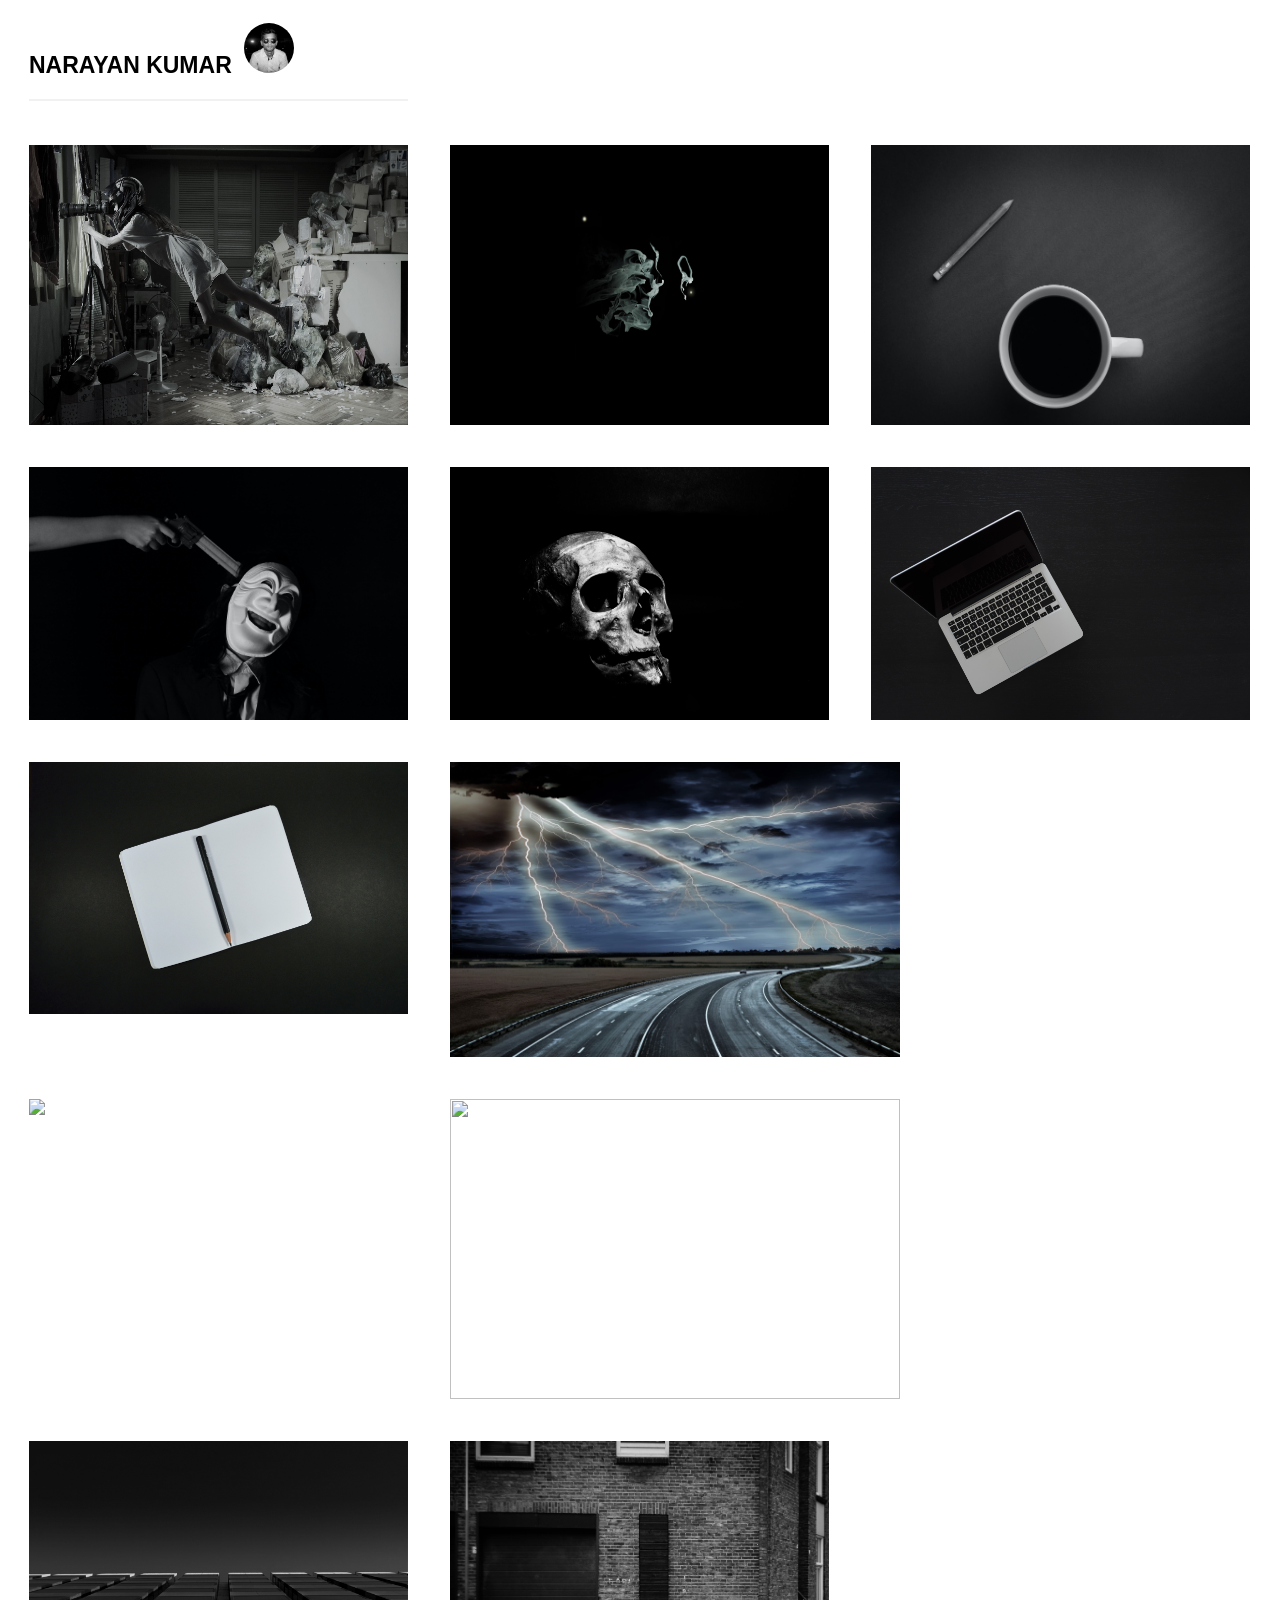
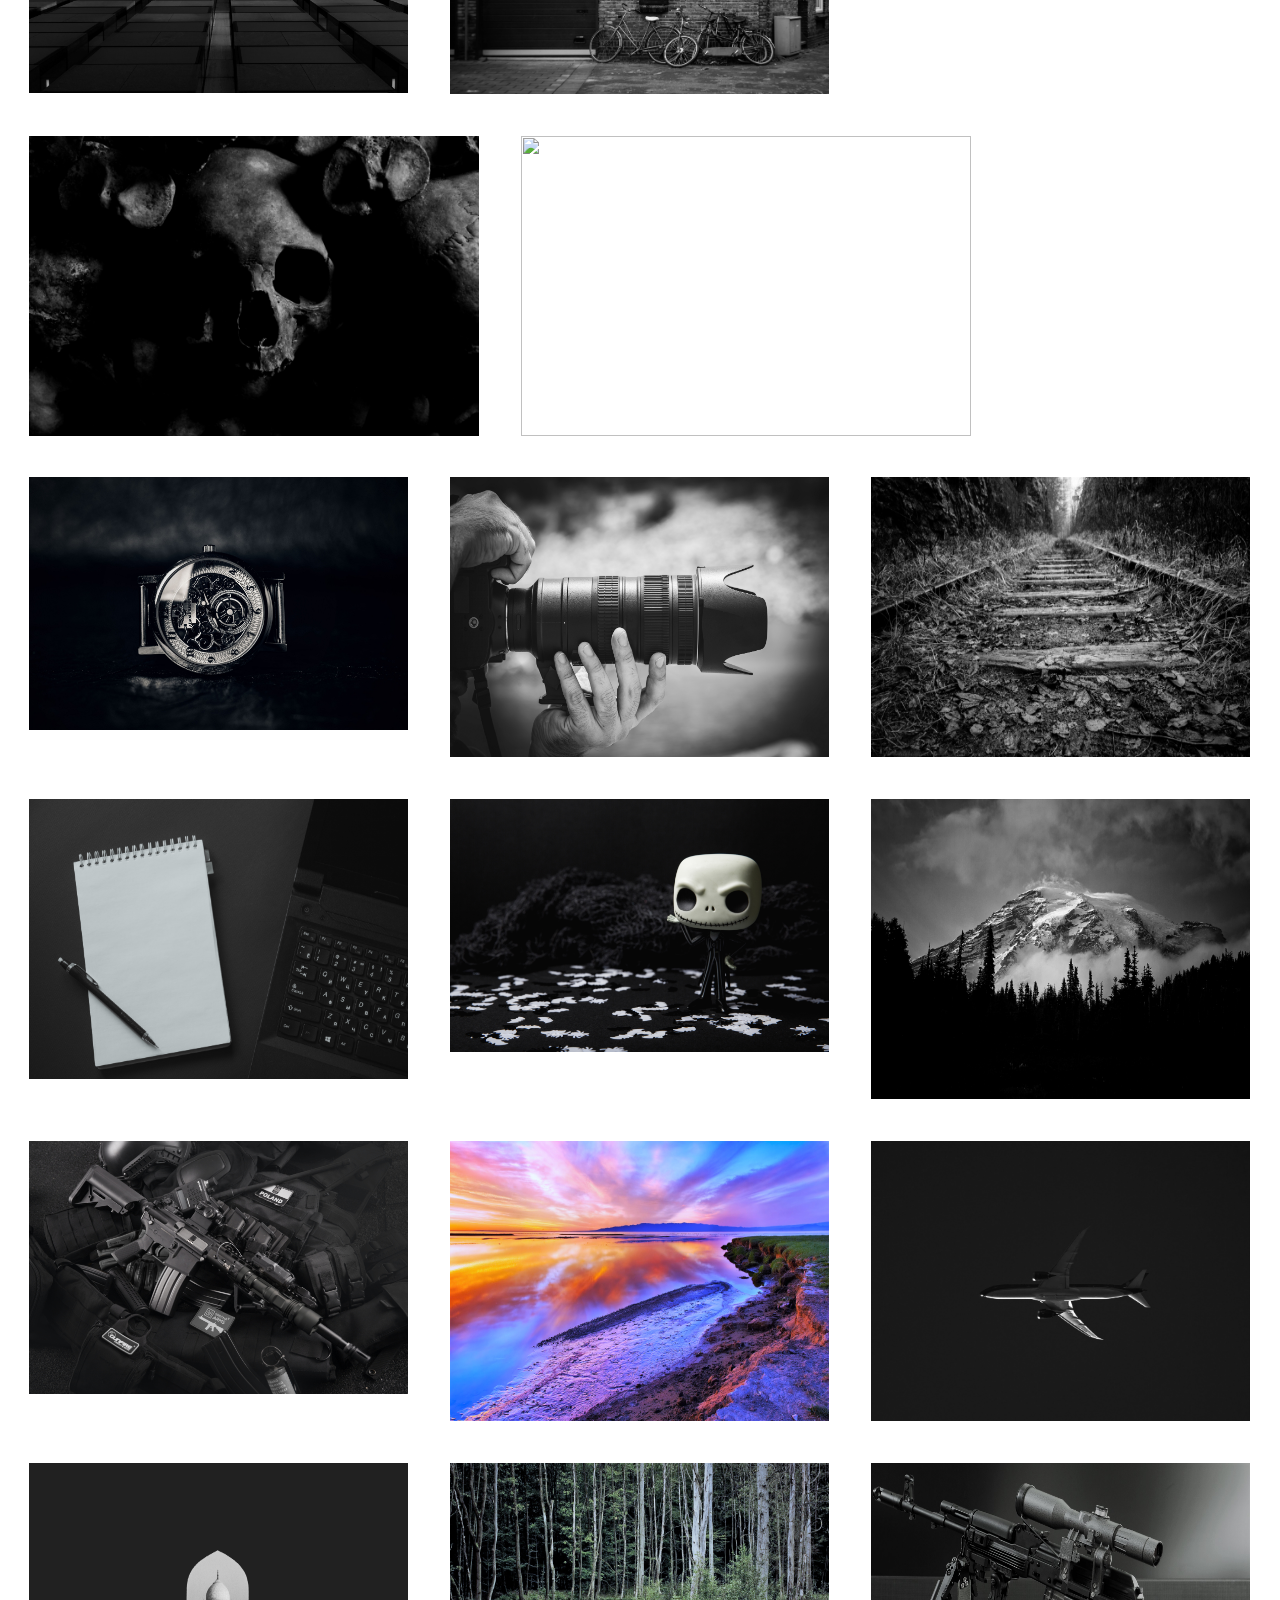
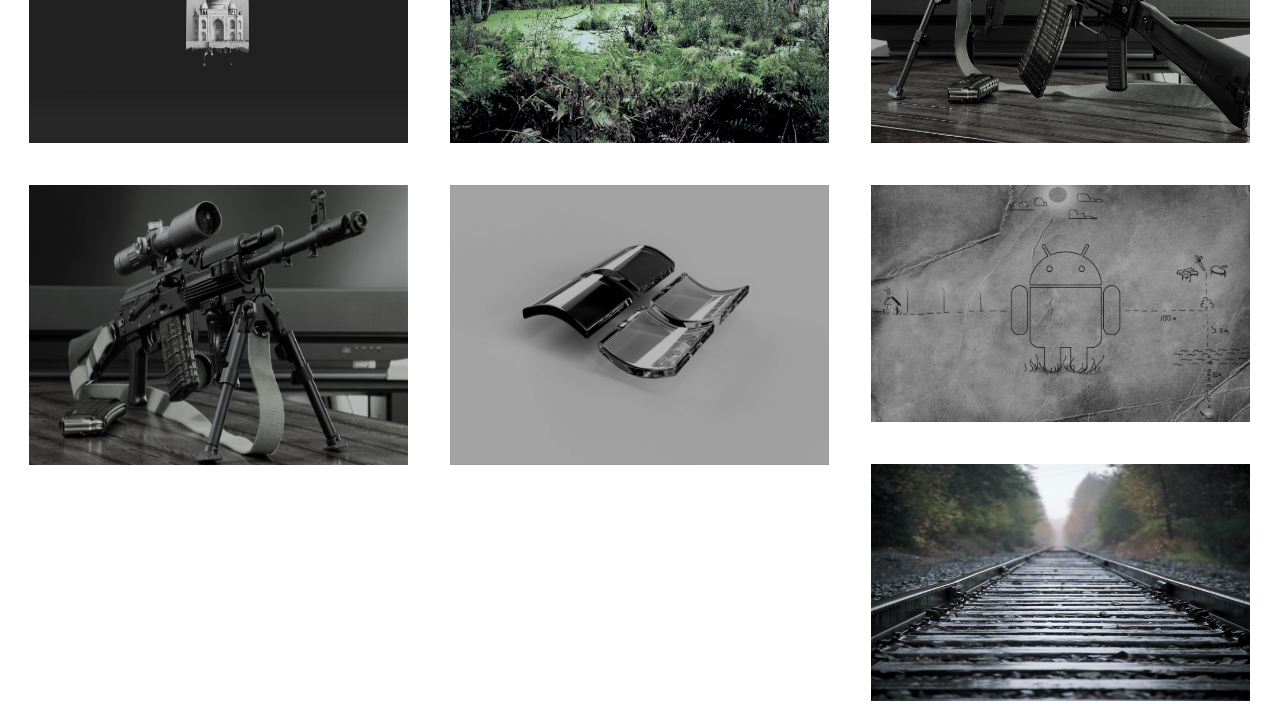
==== index.html @ eefb555e "Add files via upload" ====
<!DOCTYPE html>
<html>
    <head>
        <title>Photo Blog</title>
        <link href="https://fonts.googleapis.com/css2?family=Indie+Flower&display=swap" rel="stylesheet">
        <style>

            .b{
                margin-left: 1.66%;
                -webkit-filter: grayscale(100%);
                filter: grayscale(100%);
            }

            .a {
                width: 30%;
                float: left;
                margin: 1.66%;
            }
            p {
                font-family: 'Lucida Sans', 'Lucida Sans Regular', 'Lucida Grande', 'Lucida Sans Unicode', Geneva, Verdana, sans-serif;
                margin-left: 1.66%;
                font-size: 23px;
                font-weight: 800;
                text-transform: uppercase;
                border-bottom: 2px solid #f1f1f1;
                width: 30%;
                padding-bottom: 20px;
            }
        </style>
    </head>
    <body>
        <p>NARAYAN KUMAR <a href="photo blog.html"><img class="b" src="40.jpg" style="border-radius: 50%" height="50px" width="50px"></a></p>

        <img src="1.jpg" class="a" style="height: 280px;">
        <img src="2.jpg" class="a" style="height: 280px;">
        <img src="39.jpg" class="a" style="height: 280px;">
        <img src="4.jpg" class="a">
        <img src="5.jpg" class="a">
        <img src="6.jpg" class="a">
        <img src="7.jpg" class="a">
        <img src="32.jpg" class="a" style="width: 450px; height: 295px;">
        <img src="9.jpg" class="a">
        <img src="10.jpg" class="a" style="width: 450px; height: 300px;">
        <img src="11.jpg" class="a">
        <img src="12.jpg" class="a">
        <img src="13.jpg" class="a" style="width: 450px; height: 300px;">
        <img src="14.jpg" class="a" style="width: 450px; height: 300px;">
        <img src="15.jpg" class="a">
        <img src="16.jpg" class="a" style="height: 280px;">
        <img src="17.jpg" class="a" style="height: 280px;">
        <img src="18.jpg" class="a" style="height: 280px;">
        <img src="19.jpg" class="a">
        <img src="20.jpg" class="a" style="height: 300px;">
        <img src="21.jpg" class="a">
        <img src="34.jpg" class="a" style="height: 280px;">
        <img src="23.jpg" class="a" style="height: 280px;">
        <img src="24.jpg" class="a" style="height: 280px;">
        <img src="33.jpg" class="a" style="height: 280px;">
        <img src="26.jpg" class="a" style="height: 280px;">
        <img src="27.jpg" class="a" style="height: 280px;">
        <img src="28.jpg" class="a" style="height: 280px;">
        <img src="29.jpg" class="a">
        <img src="30.jpg" class="a">
    </body>
</html>
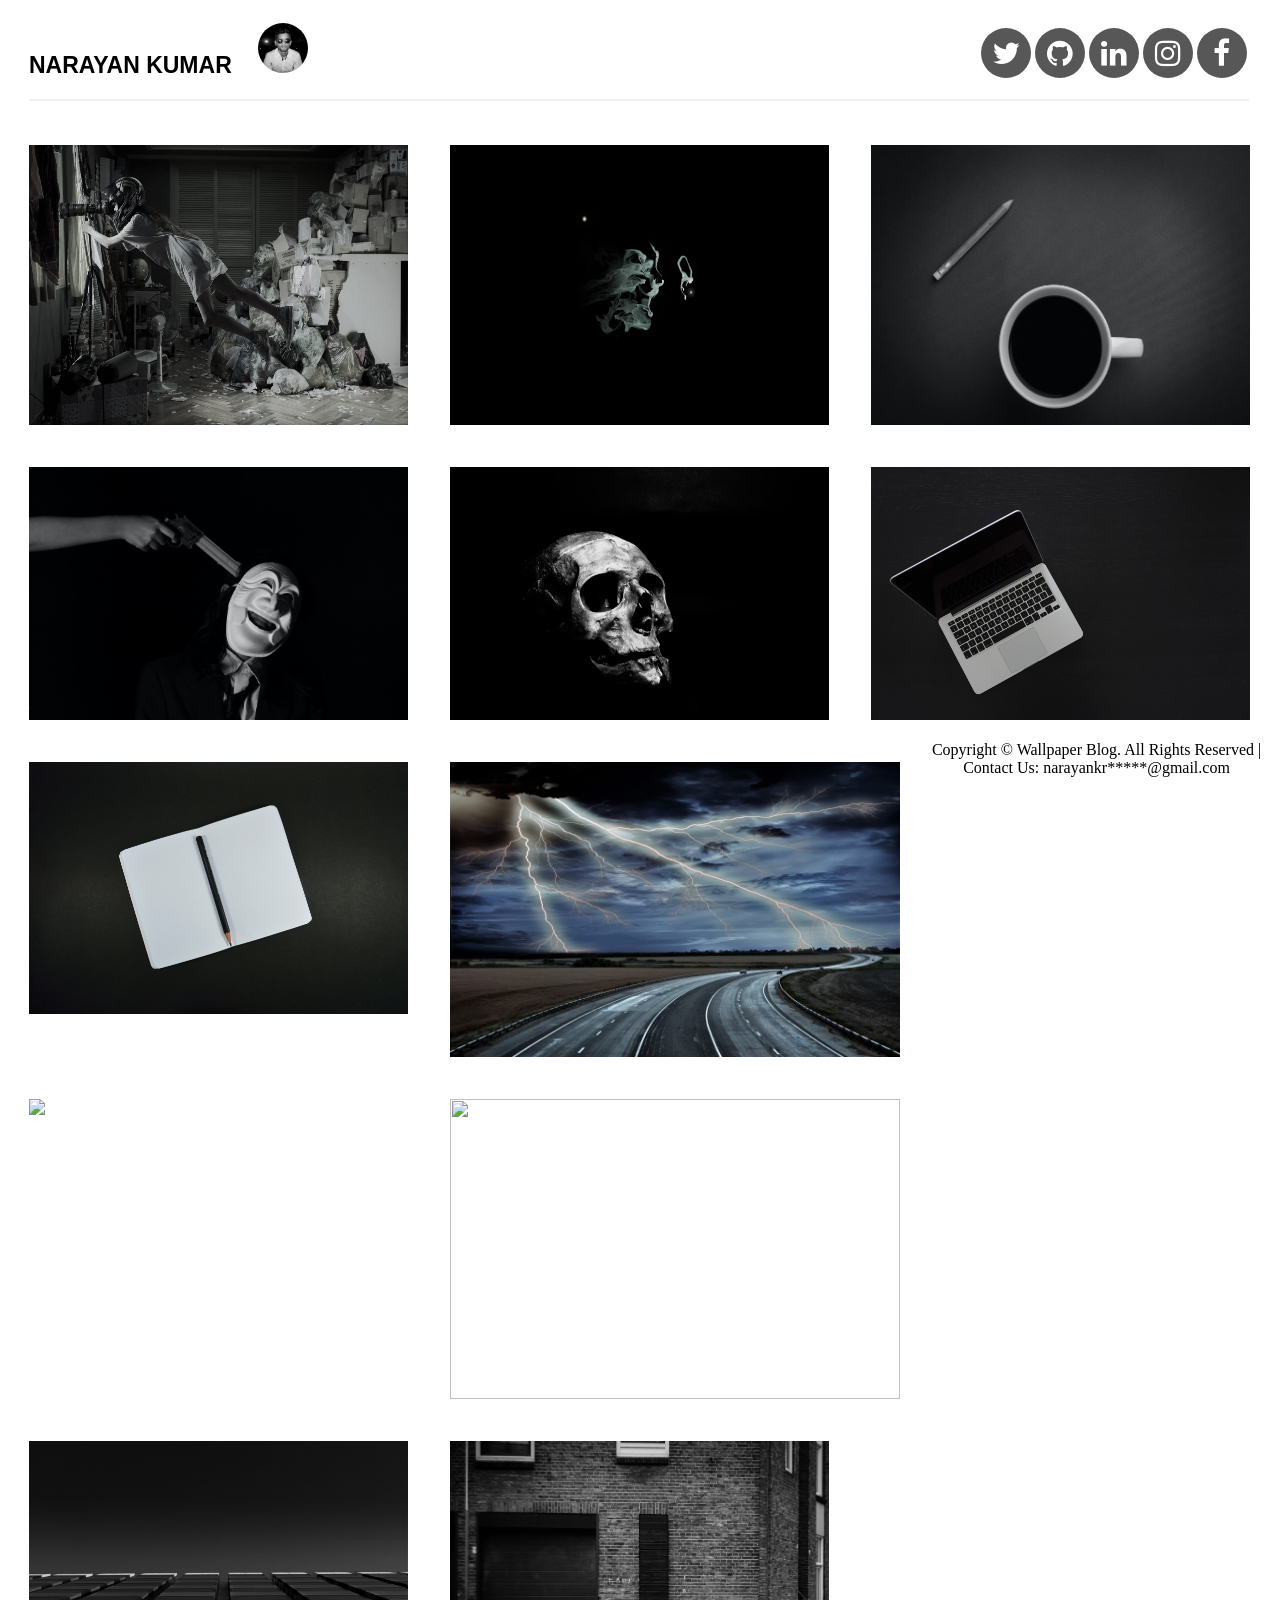
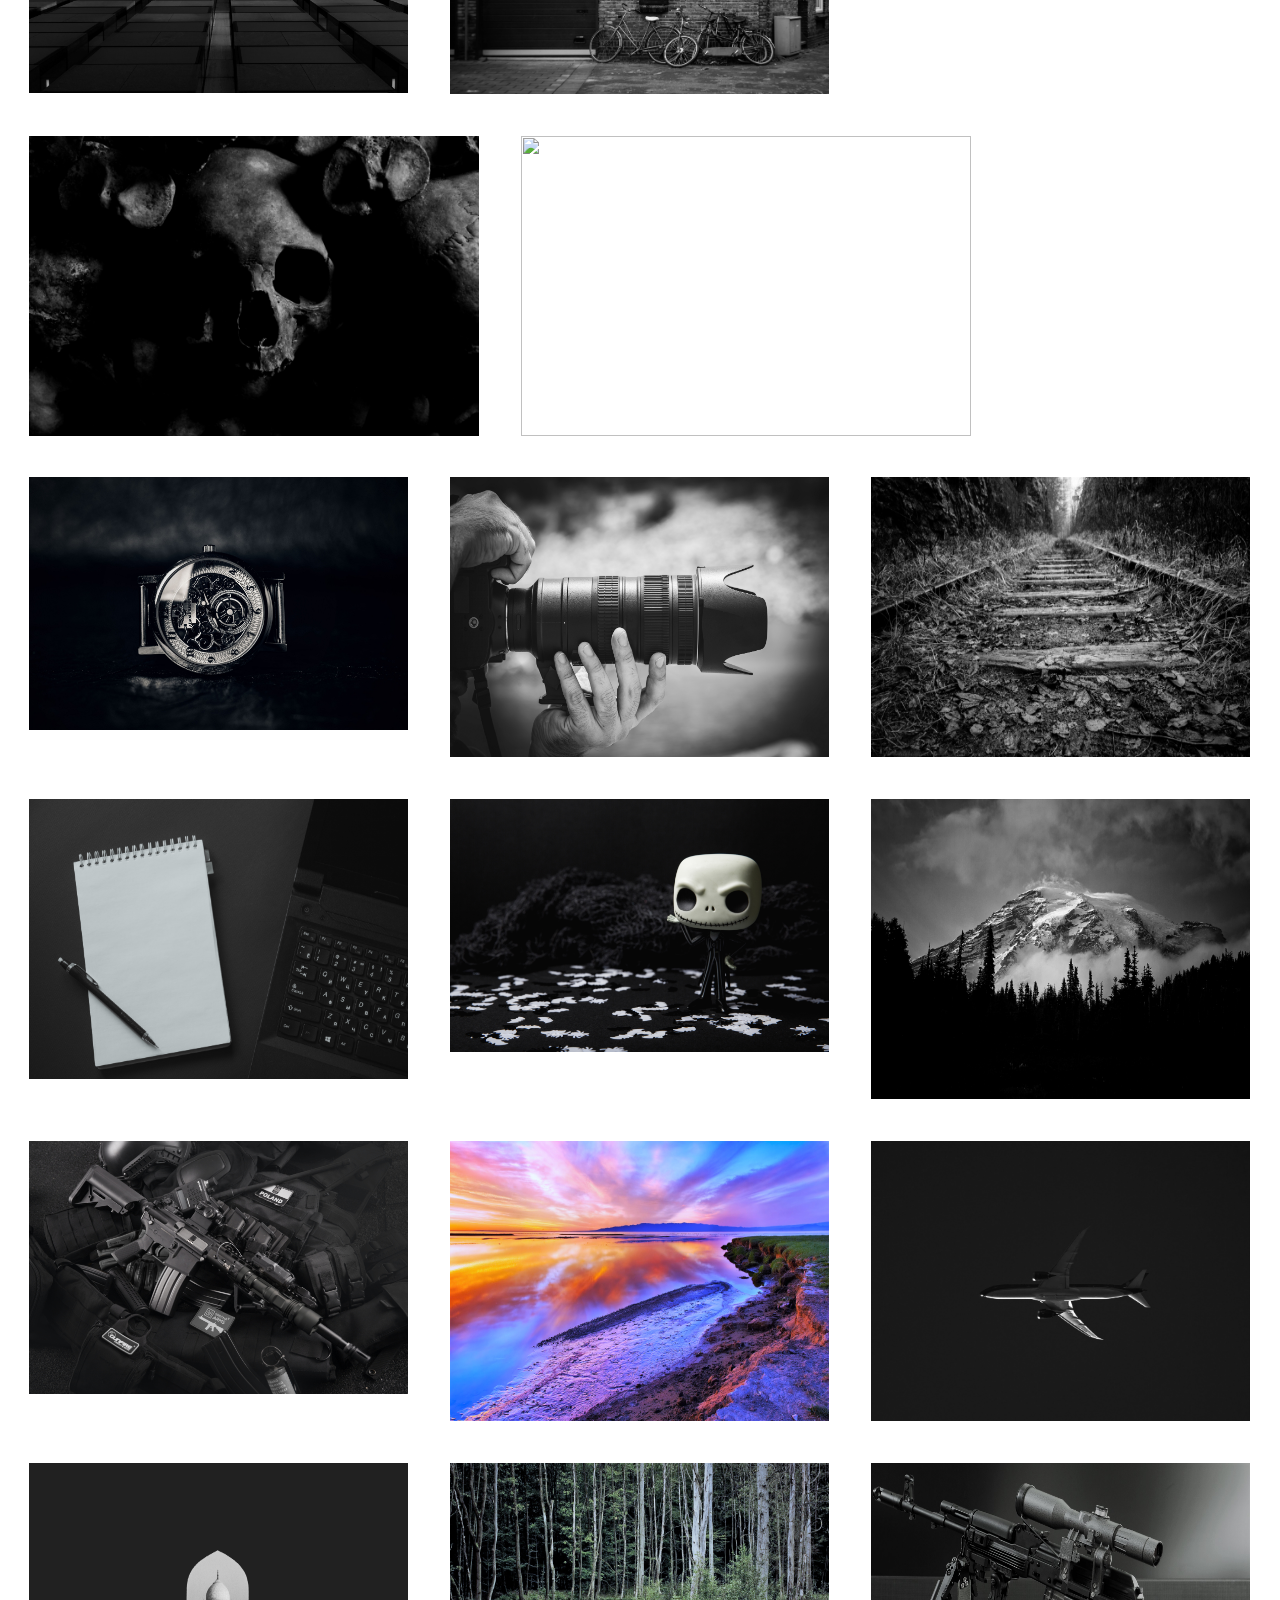
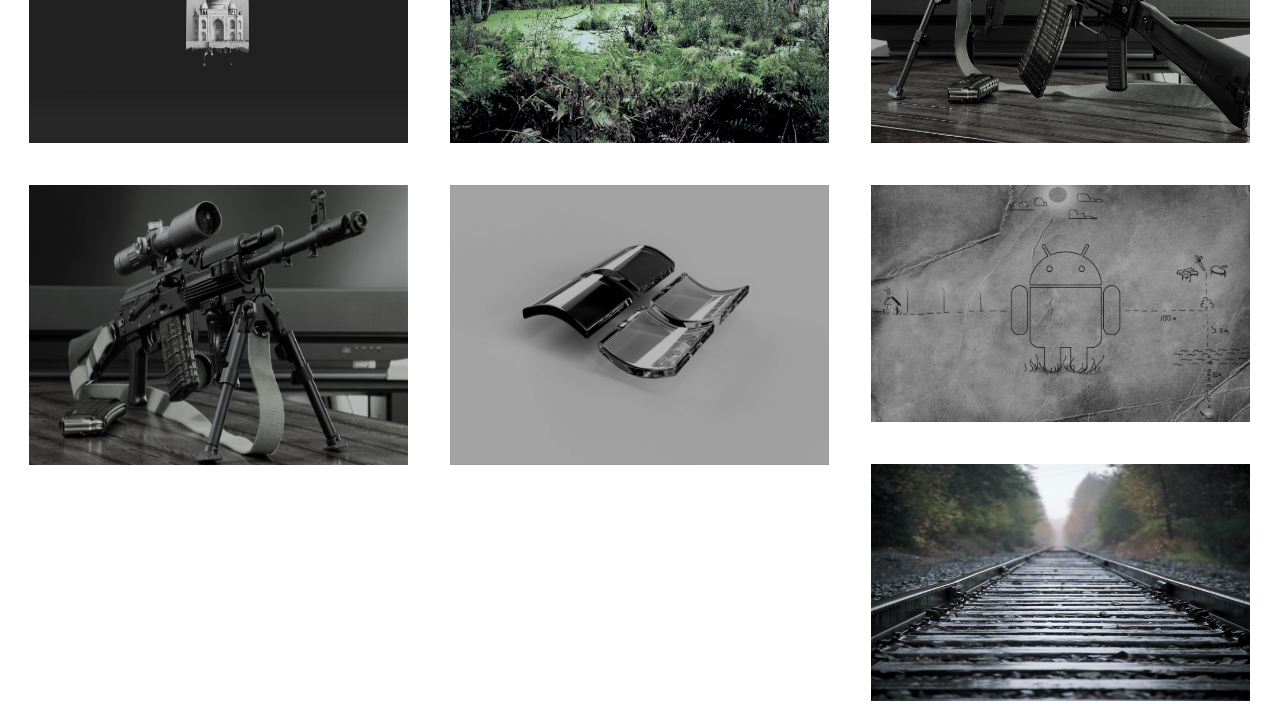
==== commit fe0f4f9e: "Rename photo blog.html to index.html" ====
--- a/index.html
+++ b/index.html
@@ -1,9 +1,58 @@
 <!DOCTYPE html>
 <html>
     <head>
+        <meta name="viewport" content="width=device-width, initial-scale=1.0">
         <title>Photo Blog</title>
         <link href="https://fonts.googleapis.com/css2?family=Indie+Flower&display=swap" rel="stylesheet">
+        <link rel="stylesheet" href="https://cdnjs.cloudflare.com/ajax/libs/font-awesome/4.7.0/css/font-awesome.min.css">
         <style>
+            
+            .fa {
+                padding: 10px;
+                font-size: 30px;
+                width: 30px;
+                text-align: center;
+                text-decoration: none;
+                margin: 5px 2px;
+                border-radius: 90%;
+            }
+            .fa:hover{
+                opacity: 0.7;
+            }
+            .fa-facebook {
+                background: #3B5998;
+                color: #ffffff;
+                -webkit-filter: grayscale(100%);
+                filter: grayscale(100%);
+            }
+
+            .fa-instagram {
+                background: #3B5998;
+                color: #ffffff;
+                -webkit-filter: grayscale(100%);
+                filter: grayscale(100%);
+            }
+
+            .fa-linkedin {
+                background: #3B5998;
+                color: #ffffff;
+                -webkit-filter: grayscale(100%);
+                filter: grayscale(100%);
+            }
+
+            .fa-github {
+                background: #3B5998;
+                color: #ffffff;
+                -webkit-filter: grayscale(100%);
+                filter: grayscale(100%);
+            }
+
+            .fa-twitter {
+                background: #3B5998;
+                color: #ffffff;
+                -webkit-filter: grayscale(100%);
+                filter: grayscale(100%);
+            }
 
             .b{
                 margin-left: 1.66%;
@@ -16,21 +65,28 @@
                 float: left;
                 margin: 1.66%;
             }
-            p {
+            .x {
                 font-family: 'Lucida Sans', 'Lucida Sans Regular', 'Lucida Grande', 'Lucida Sans Unicode', Geneva, Verdana, sans-serif;
                 margin-left: 1.66%;
                 font-size: 23px;
                 font-weight: 800;
-                text-transform: uppercase;
                 border-bottom: 2px solid #f1f1f1;
-                width: 30%;
+                width: 96.5%;
                 padding-bottom: 20px;
             }
+
         </style>
     </head>
     <body>
-        <p>NARAYAN KUMAR <a href="photo blog.html"><img class="b" src="40.jpg" style="border-radius: 50%" height="50px" width="50px"></a></p>
-
+        <div>
+            <p class="x">NARAYAN KUMAR <a href="photo blog.html"><img class="b" src="40.jpg" style="border-radius: 50%" height="50px" width="50px"></a>
+                <a href="https://www.facebook.com/profile.php?id=100012370534632" target="_blank" class="fa fa-facebook" style="float: right;"></a>
+                <a href="https://www.instagram.com/k_narayan_9/?hl=en" target="_blank" class="fa fa-instagram" style="float: right;"></a>
+                <a href="https://www.linkedin.com/in/narayan-kumar-01b423177/" target="_blank" class="fa fa-linkedin" style="float: right;"></a>
+                <a href="https://github.com/narayancseian" target="_blank" class="fa fa-github" style="float: right;"></a>
+                <a href="https://twitter.com/Narayan09072000" target="_blank" class="fa fa-twitter" style="float: right;"></a>
+                </p>
+        </div>
         <img src="1.jpg" class="a" style="height: 280px;">
         <img src="2.jpg" class="a" style="height: 280px;">
         <img src="39.jpg" class="a" style="height: 280px;">
@@ -61,5 +117,13 @@
         <img src="28.jpg" class="a" style="height: 280px;">
         <img src="29.jpg" class="a">
         <img src="30.jpg" class="a">
+
+        <footer>
+            <div class="container">
+                <center>
+                    <p>Copyright &copy; Wallpaper Blog. All Rights Reserved  |  Contact Us: narayankr*****@gmail.com</p>	
+                </center>
+            </div>
+        </footer>
     </body>
-</html>+</html>
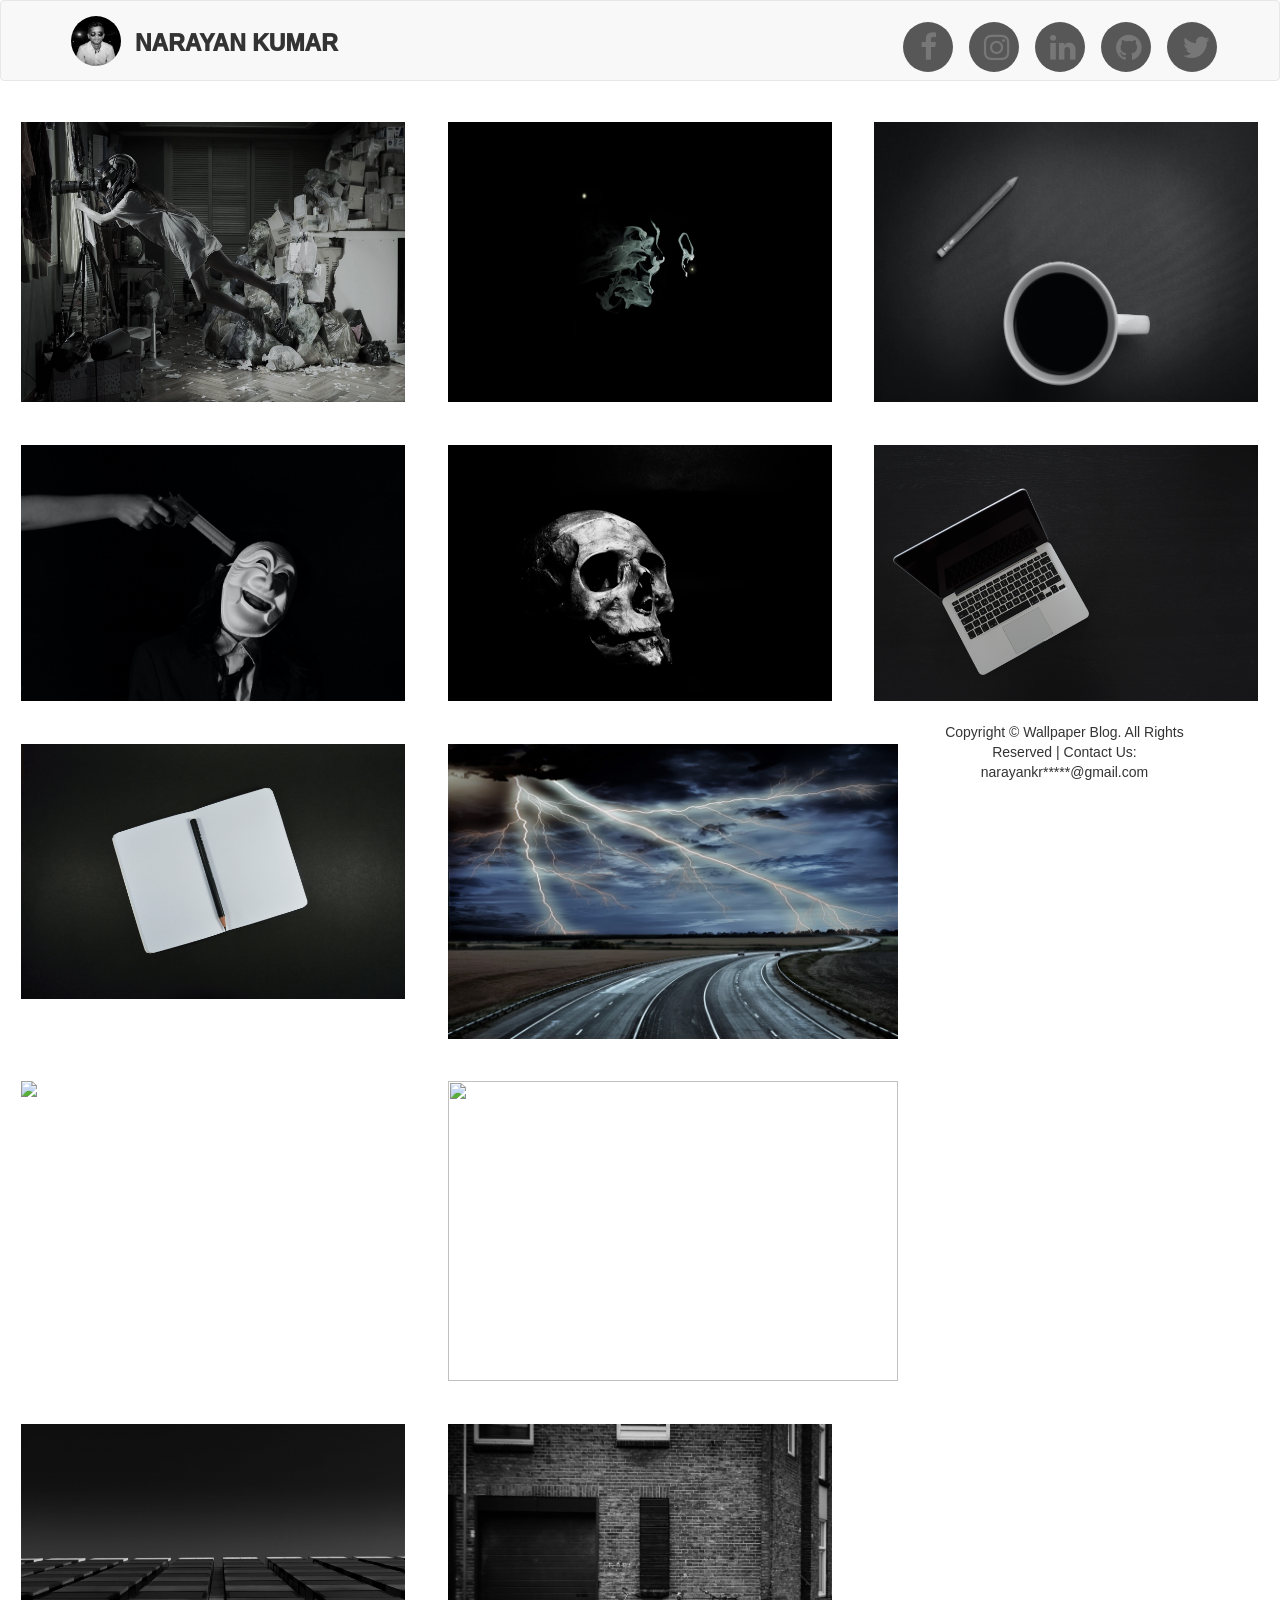
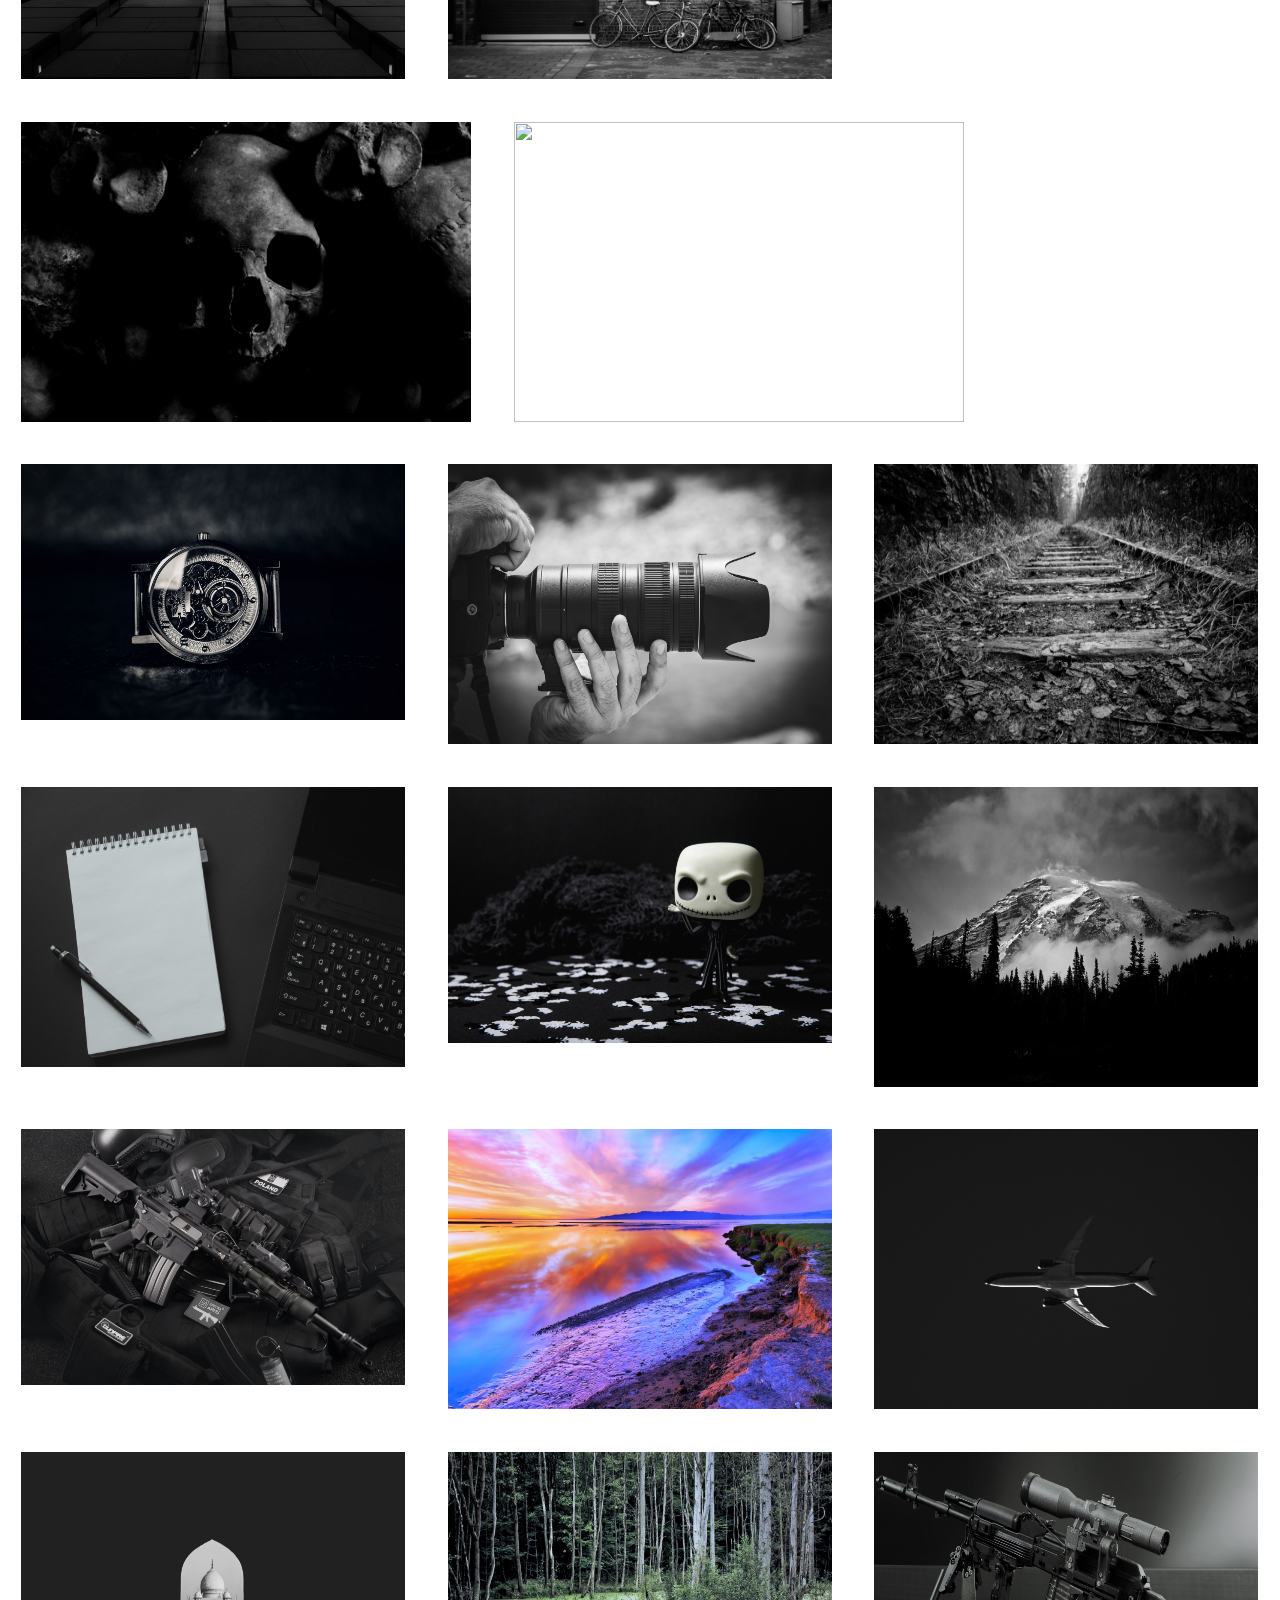
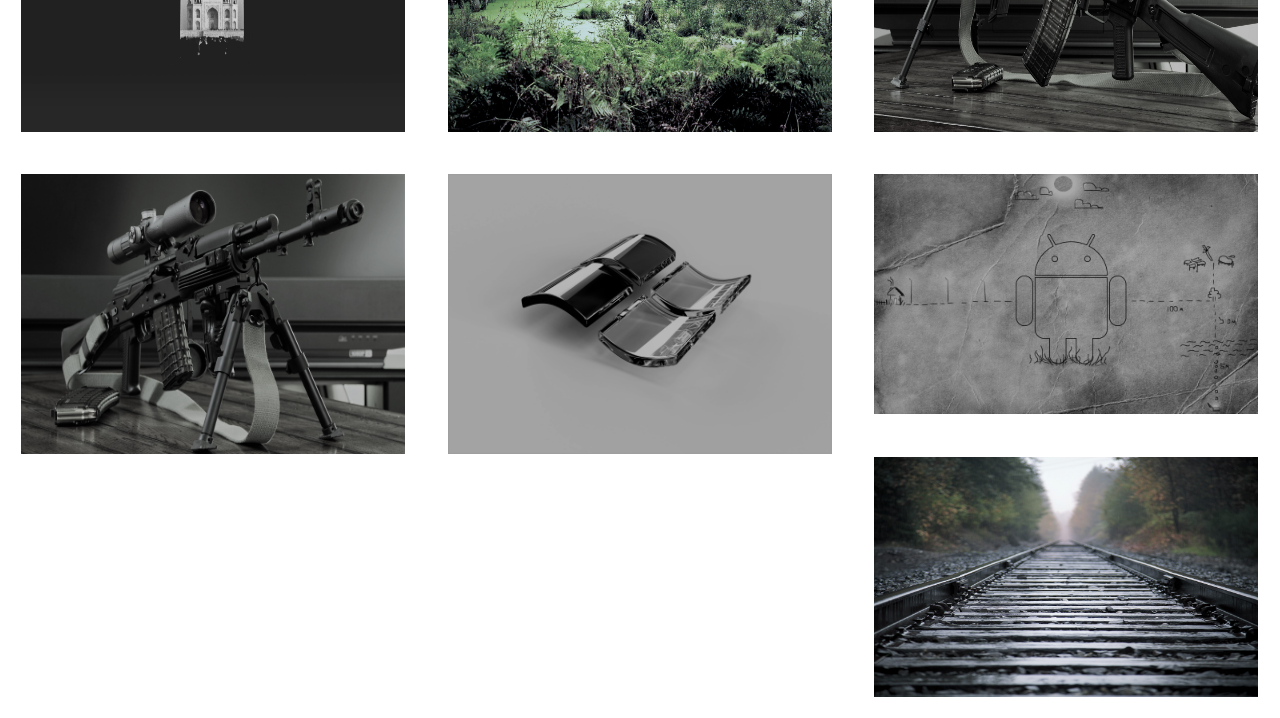
==== commit 1d35b4d1: "Rename index.html.html to index.html" ====
--- a/index.html
+++ b/index.html
@@ -5,15 +5,17 @@
         <title>Photo Blog</title>
         <link href="https://fonts.googleapis.com/css2?family=Indie+Flower&display=swap" rel="stylesheet">
         <link rel="stylesheet" href="https://cdnjs.cloudflare.com/ajax/libs/font-awesome/4.7.0/css/font-awesome.min.css">
+        <link rel="stylesheet" type="text/css" href="https://maxcdn.bootstrapcdn.com/bootstrap/3.3.5/css/bootstrap.min.css">
         <style>
-            
+
             .fa {
-                padding: 10px;
+                padding: 30px;
                 font-size: 30px;
-                width: 30px;
+                width: 50px;
                 text-align: center;
                 text-decoration: none;
-                margin: 5px 2px;
+                margin: 8px 8px;
+                margin-top: -48px;
                 border-radius: 90%;
             }
             .fa:hover{
@@ -67,26 +69,34 @@
             }
             .x {
                 font-family: 'Lucida Sans', 'Lucida Sans Regular', 'Lucida Grande', 'Lucida Sans Unicode', Geneva, Verdana, sans-serif;
-                margin-left: 1.66%;
+                margin-left: 3%;
                 font-size: 23px;
-                font-weight: 800;
-                border-bottom: 2px solid #f1f1f1;
-                width: 96.5%;
-                padding-bottom: 20px;
+                font-weight: 1000;
+                margin-top: 2.3%;
             }
 
         </style>
     </head>
     <body>
-        <div>
-            <p class="x">NARAYAN KUMAR <a href="photo blog.html"><img class="b" src="40.jpg" style="border-radius: 50%" height="50px" width="50px"></a>
-                <a href="https://www.facebook.com/profile.php?id=100012370534632" target="_blank" class="fa fa-facebook" style="float: right;"></a>
-                <a href="https://www.instagram.com/k_narayan_9/?hl=en" target="_blank" class="fa fa-instagram" style="float: right;"></a>
-                <a href="https://www.linkedin.com/in/narayan-kumar-01b423177/" target="_blank" class="fa fa-linkedin" style="float: right;"></a>
-                <a href="https://github.com/narayancseian" target="_blank" class="fa fa-github" style="float: right;"></a>
-                <a href="https://twitter.com/Narayan09072000" target="_blank" class="fa fa-twitter" style="float: right;"></a>
-                </p>
-        </div>
+        <nav class="navbar navbar-default">
+            <div class="container">
+                
+                <div class="navbar-header">
+                    <a href="photo blog.html" class="navbar-brand"><img class="b" src="40.jpg" style="border-radius: 50%" height="50px" width="50px"></a>
+                </div>
+
+                <p class="x">NARAYAN KUMAR</p>
+
+                <ul class="nav navbar-nav navbar-right">
+                    <li><a href="https://www.facebook.com/profile.php?id=100012370534632" target="_blank" class="fa fa-facebook"></a></li>
+                    <li><a href="https://www.instagram.com/k_narayan_9/?hl=en" target="_blank" class="fa fa-instagram"></a></li>
+                    <li><a href="https://www.linkedin.com/in/narayan-kumar-01b423177/" target="_blank" class="fa fa-linkedin"></a></li>
+                    <li><a href="https://github.com/narayancseian" target="_blank" class="fa fa-github"></a></li>
+                    <li><a href="https://twitter.com/Narayan09072000" target="_blank" class="fa fa-twitter"></a></li>
+                </ul>
+            </div>
+        </nav>
+
         <img src="1.jpg" class="a" style="height: 280px;">
         <img src="2.jpg" class="a" style="height: 280px;">
         <img src="39.jpg" class="a" style="height: 280px;">
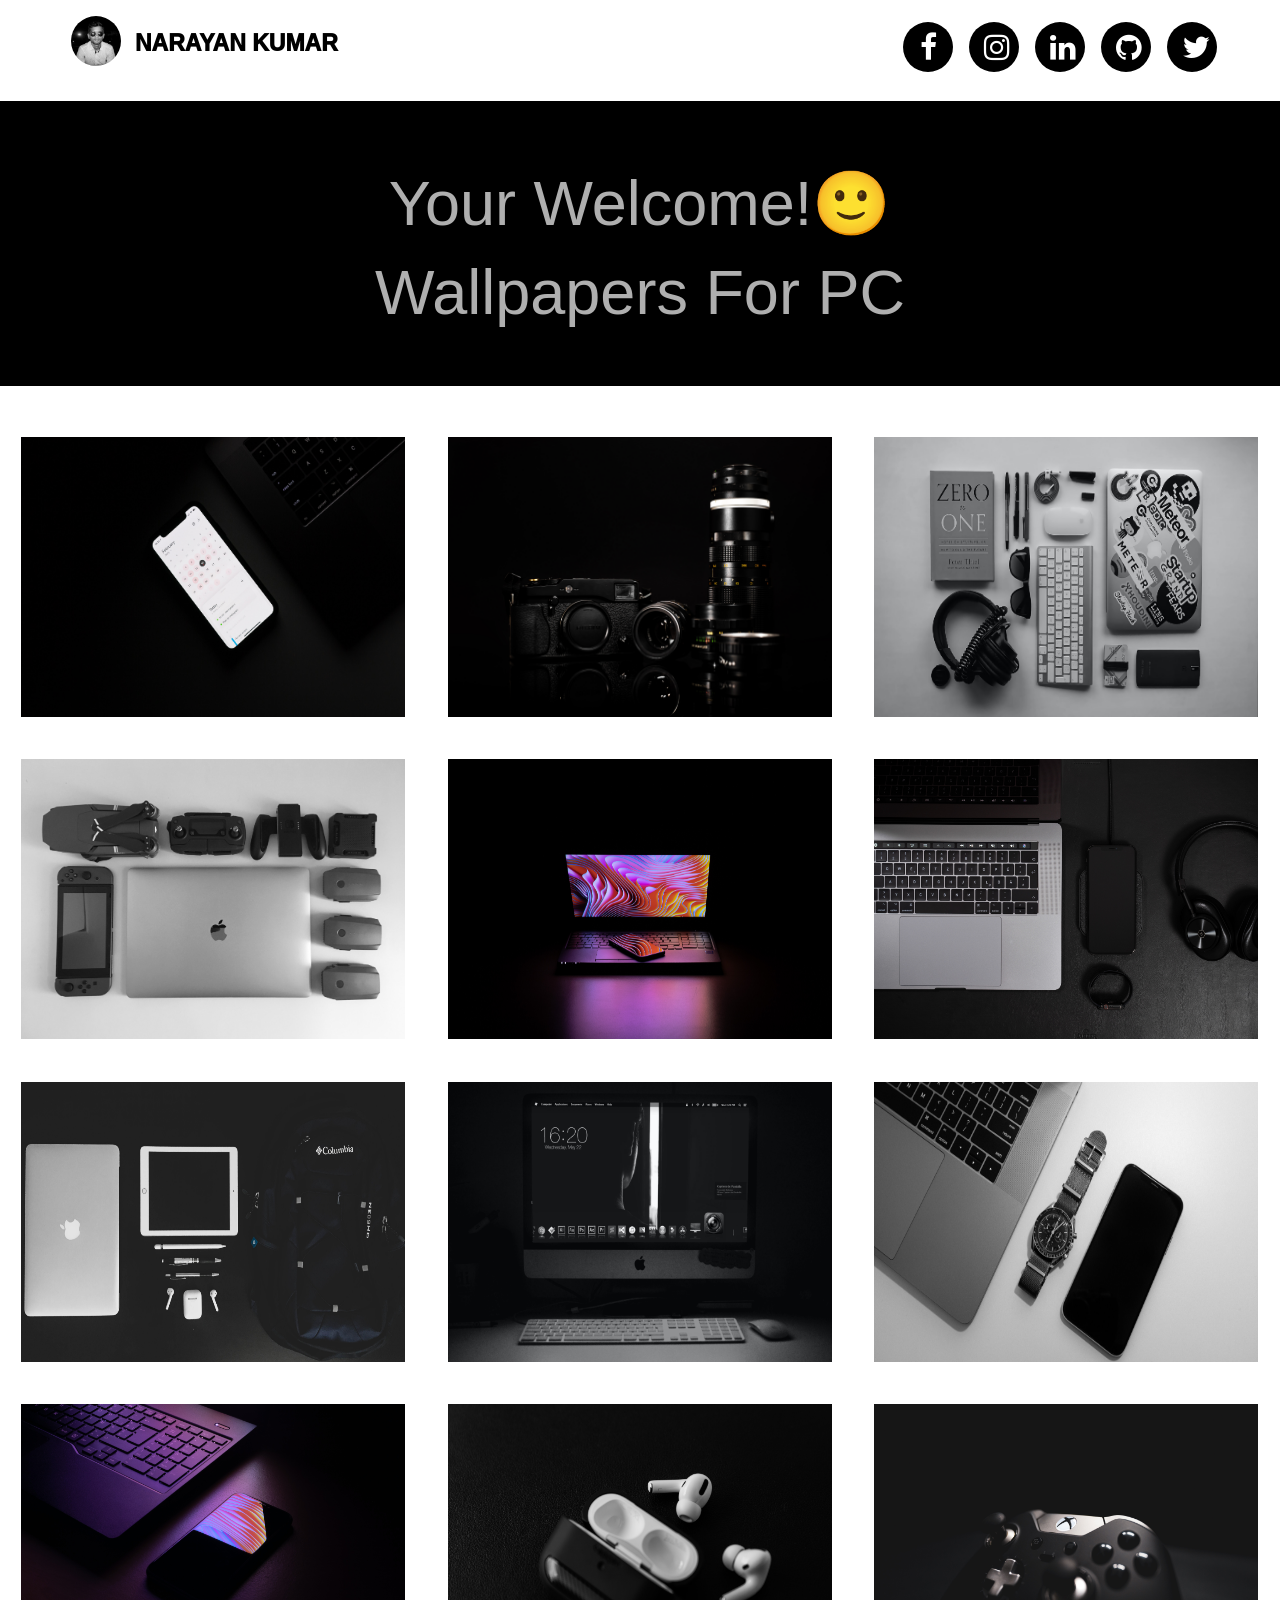
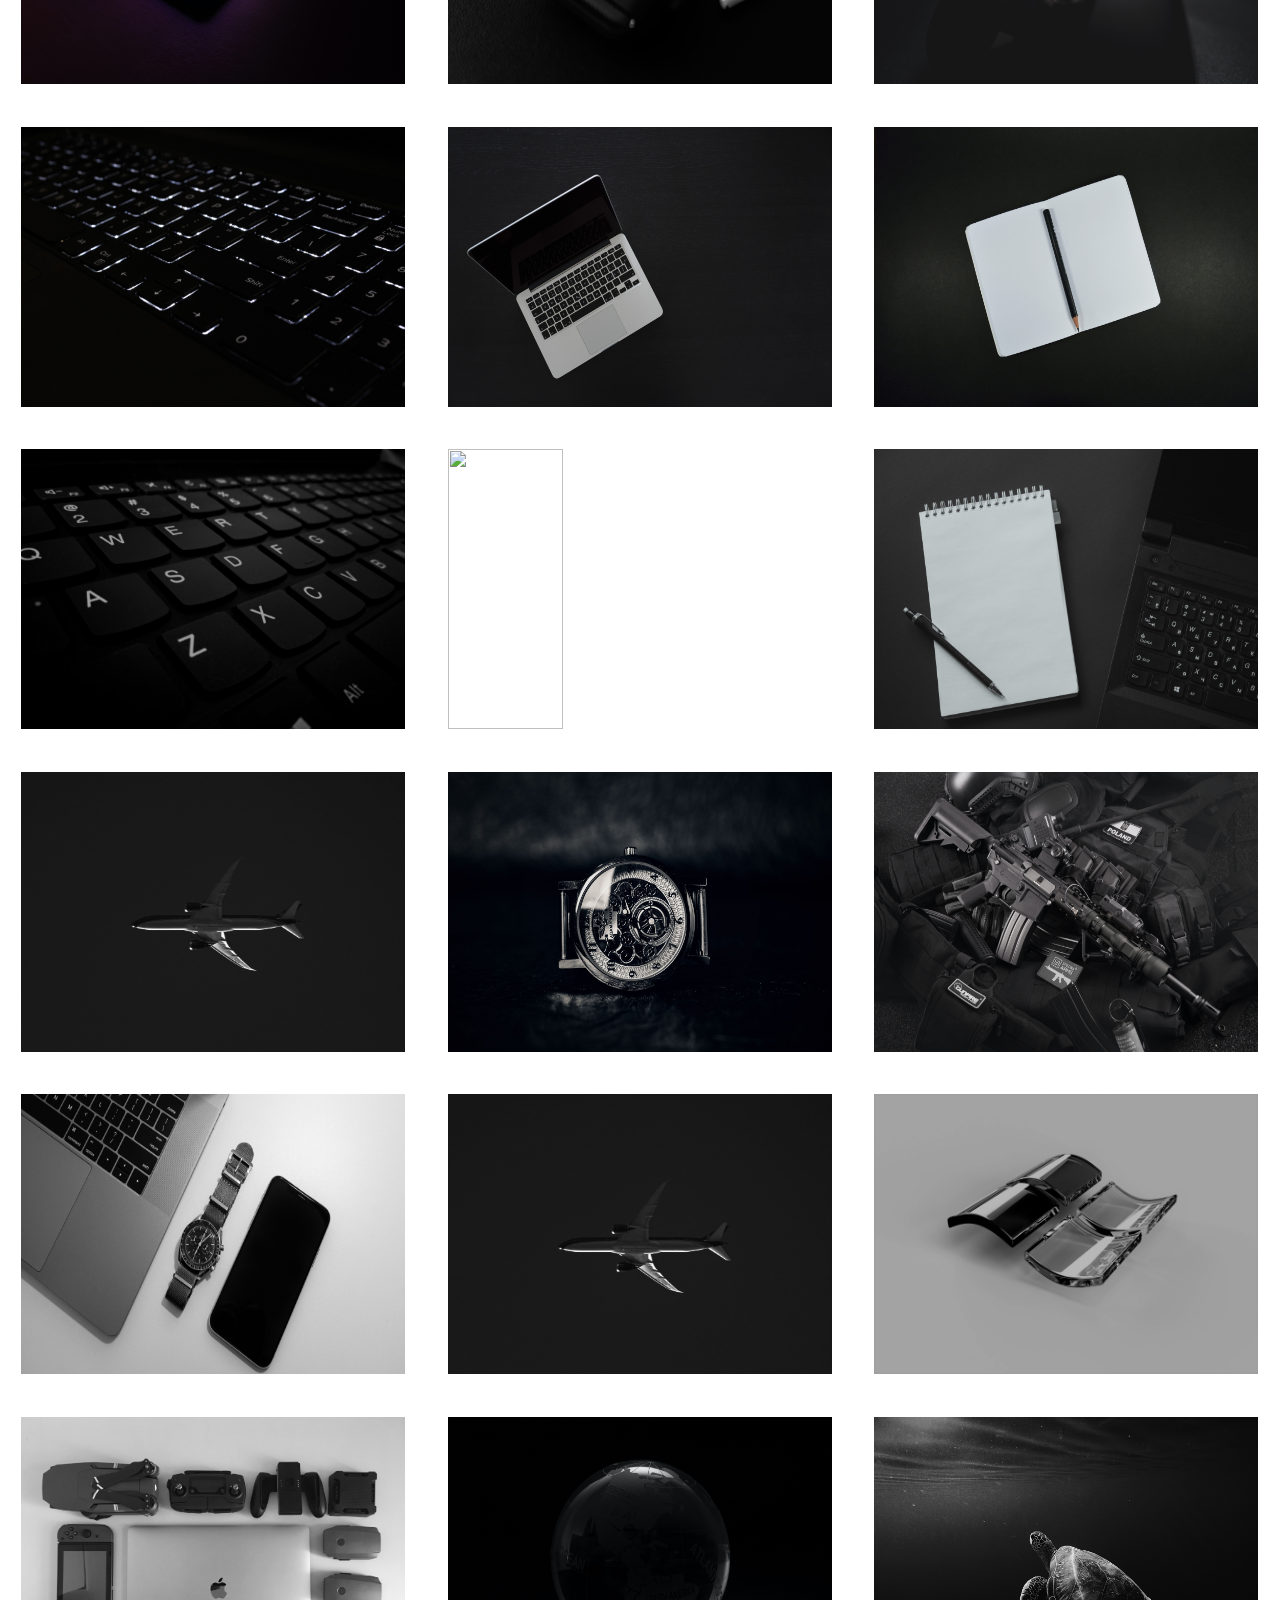
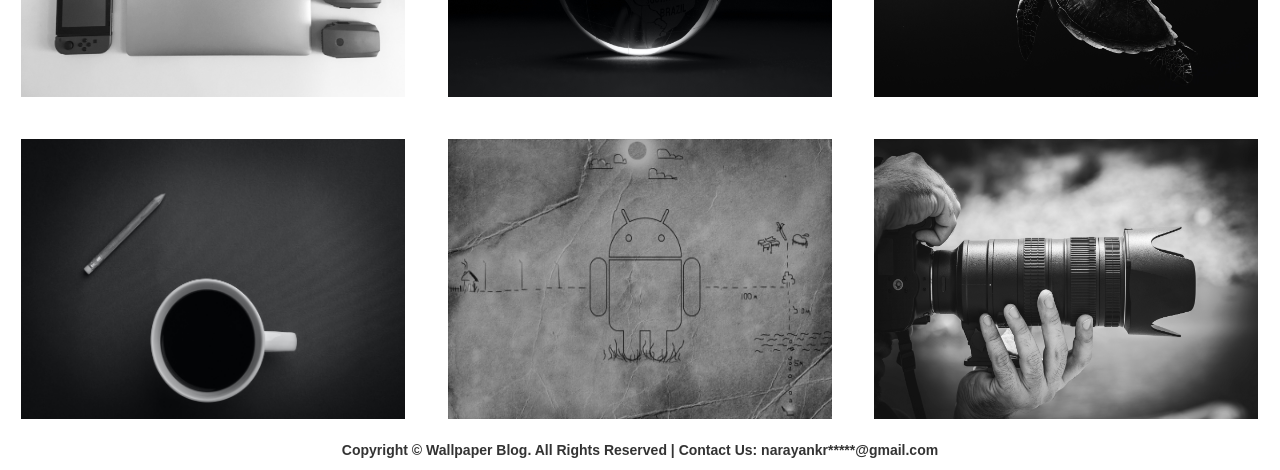
==== commit eb7cac2d: "Add files via upload" ====
--- a/index.html
+++ b/index.html
@@ -6,6 +6,7 @@
         <link href="https://fonts.googleapis.com/css2?family=Indie+Flower&display=swap" rel="stylesheet">
         <link rel="stylesheet" href="https://cdnjs.cloudflare.com/ajax/libs/font-awesome/4.7.0/css/font-awesome.min.css">
         <link rel="stylesheet" type="text/css" href="https://maxcdn.bootstrapcdn.com/bootstrap/3.3.5/css/bootstrap.min.css">
+	    <link rel="stylesheet" type="text/css" href="https://maxcdn.bootstrapcdn.com/font-awesome/4.4.0/css/font-awesome.min.css">
         <style>
 
             .fa {
@@ -22,38 +23,30 @@
                 opacity: 0.7;
             }
             .fa-facebook {
-                background: #3B5998;
-                color: #ffffff;
-                -webkit-filter: grayscale(100%);
-                filter: grayscale(100%);
+                background: rgb(0, 0, 0);
+                color: #ffffff;
+                
             }
 
             .fa-instagram {
-                background: #3B5998;
-                color: #ffffff;
-                -webkit-filter: grayscale(100%);
-                filter: grayscale(100%);
+                background: rgb(0, 0, 0);
+                color: #ffffff;
+                padding-right: 20px;
             }
 
             .fa-linkedin {
-                background: #3B5998;
-                color: #ffffff;
-                -webkit-filter: grayscale(100%);
-                filter: grayscale(100%);
+                background: rgb(0, 0, 0);
+                color: #ffffff;
             }
 
             .fa-github {
-                background: #3B5998;
-                color: #ffffff;
-                -webkit-filter: grayscale(100%);
-                filter: grayscale(100%);
+                background: rgb(0, 0, 0);
+                color: #ffffff;
             }
 
             .fa-twitter {
-                background: #3B5998;
-                color: #ffffff;
-                -webkit-filter: grayscale(100%);
-                filter: grayscale(100%);
+                background: rgb(0, 0, 0);
+                color: #ffffff;
             }
 
             .b{
@@ -73,21 +66,26 @@
                 font-size: 23px;
                 font-weight: 1000;
                 margin-top: 2.3%;
+                color: black;
+            }
+            #header {
+                background-color: rgb(0, 0, 0);
             }
 
         </style>
     </head>
     <body>
-        <nav class="navbar navbar-default">
+        <nav class="navbar navbar-light bg-light">
             <div class="container">
                 
                 <div class="navbar-header">
-                    <a href="photo blog.html" class="navbar-brand"><img class="b" src="40.jpg" style="border-radius: 50%" height="50px" width="50px"></a>
+                    <a href="index.html" class="navbar-brand"><img class="b" src="40.jpg" style="border-radius: 50%" height="50px" width="50px"></a>
                 </div>
-
+                
+                
                 <p class="x">NARAYAN KUMAR</p>
 
-                <ul class="nav navbar-nav navbar-right">
+                <ul class="nav navbar-nav mr-auto navbar-right">
                     <li><a href="https://www.facebook.com/profile.php?id=100012370534632" target="_blank" class="fa fa-facebook"></a></li>
                     <li><a href="https://www.instagram.com/k_narayan_9/?hl=en" target="_blank" class="fa fa-instagram"></a></li>
                     <li><a href="https://www.linkedin.com/in/narayan-kumar-01b423177/" target="_blank" class="fa fa-linkedin"></a></li>
@@ -96,44 +94,112 @@
                 </ul>
             </div>
         </nav>
-
-        <img src="1.jpg" class="a" style="height: 280px;">
-        <img src="2.jpg" class="a" style="height: 280px;">
-        <img src="39.jpg" class="a" style="height: 280px;">
-        <img src="4.jpg" class="a">
-        <img src="5.jpg" class="a">
-        <img src="6.jpg" class="a">
-        <img src="7.jpg" class="a">
-        <img src="32.jpg" class="a" style="width: 450px; height: 295px;">
-        <img src="9.jpg" class="a">
-        <img src="10.jpg" class="a" style="width: 450px; height: 300px;">
-        <img src="11.jpg" class="a">
-        <img src="12.jpg" class="a">
-        <img src="13.jpg" class="a" style="width: 450px; height: 300px;">
-        <img src="14.jpg" class="a" style="width: 450px; height: 300px;">
-        <img src="15.jpg" class="a">
-        <img src="16.jpg" class="a" style="height: 280px;">
-        <img src="17.jpg" class="a" style="height: 280px;">
-        <img src="18.jpg" class="a" style="height: 280px;">
-        <img src="19.jpg" class="a">
-        <img src="20.jpg" class="a" style="height: 300px;">
-        <img src="21.jpg" class="a">
-        <img src="34.jpg" class="a" style="height: 280px;">
-        <img src="23.jpg" class="a" style="height: 280px;">
-        <img src="24.jpg" class="a" style="height: 280px;">
-        <img src="33.jpg" class="a" style="height: 280px;">
-        <img src="26.jpg" class="a" style="height: 280px;">
-        <img src="27.jpg" class="a" style="height: 280px;">
-        <img src="28.jpg" class="a" style="height: 280px;">
-        <img src="29.jpg" class="a">
-        <img src="30.jpg" class="a">
+        <section id="header" class="jumbotron text-center">
+            <div class="container">
+                <h1 class="displap-5 mx-3" style="color: rgb(175, 175, 175);"> Your Welcome!🙂</h1>
+                <h1 class="display-2" style="color: rgb(175, 175, 175);">Wallpapers For PC</h1>
+            </div>
+        </section>
+
+        <a href="30.jpg">
+            <img src="30.jpg" class="a" style="height: 280px;">
+        </a>
+        <a href="31.jpg">
+            <img src="31.jpg" class="a" style="height: 280px;">
+        </a>
+        <a href="32.jpg">
+            <img src="32.jpg" class="a" style="height: 280px;">
+        </a>
+         <a href="33.jpg">
+            <img src="33.jpg" class="a" style="height: 280px;">
+        </a>
+        <a href="34.jpg">
+            <img src="34.jpg" class="a" style="height: 280px;">
+        </a>
+        <a href="35.jpg">
+            <img src="35.jpg" class="a" style="height: 280px;">
+        </a>
+        <a href="36.jpg">
+            <img src="36.jpg" class="a" style="height: 280px;">
+        </a>
+        <a href="37.jpg">
+            <img src="37.jpg" class="a" style="height: 280px;">
+        </a>
+        <a href="38.jpg">
+            <img src="38.jpg" class="a" style="height: 280px;">
+        </a>
+        <a href="41.jpg">
+            <img src="41.jpg" class="a" style="height: 280px;">
+        </a>
+        <a href="42.jpg">
+            <img src="42.jpg" class="a" style="height: 280px;">
+        </a>
+        <a href="43.jpg">
+            <img src="43.jpg" class="a" style="height: 280px;">
+        </a>
+        <a href="44.jpg">
+            <img src="44.jpg" class="a" style="height: 280px;">
+        </a>
+        <a href="6.jpg">
+            <img src="6.jpg" class="a" style="height: 280px;">
+        </a>
+        <a href="7.jpg">
+            <img src="7.jpg" class="a" style="height: 280px;">
+        </a>
+        <a href="8.jpg">
+            <img src="8.jpg" class="a" style="height: 280px;">
+        </a>
+        <a href="10.jpg">
+            <img src="10.jpg" class="a" style="height: 280px;">
+        </a>
+        <a href="18.jpg">
+            <img src="18.jpg" class="a" style="height: 280px;">
+        </a>
+        <a href="23.jpg">
+            <img src="23.jpg" class="a" style="height: 280px;">
+        </a>
+        <a href="15.jpg">
+            <img src="15.jpg" class="a" style="height: 280px;">
+        </a>
+        <a href="21.jpg">
+            <img src="21.jpg" class="a" style="height: 280px;">
+        </a>
+        <a href="38.jpg">
+            <img src="38.jpg" class="a" style="height: 280px;">
+        </a>
+        <a href="23.jpg">
+            <img src="23.jpg" class="a" style="height: 280px;">
+        </a>
+        <a href="28.jpg">
+            <img src="28.jpg" class="a" style="height: 280px;">
+        </a>
+        <a href="33.jpg">
+            <img src="33.jpg" class="a" style="height: 280px;">
+        </a>
+        <a href="45.jpg">
+            <img src="45.jpg" class="a" style="height: 280px;">
+        </a>
+        <a href="46.jpg">
+            <img src="46.jpg" class="a" style="height: 280px;">
+        </a>
+        <a href="39.jpg">
+            <img src="39.jpg" class="a" style="height: 280px;">
+        </a>
+        <a href="29.jpg">
+            <img src="29.jpg" class="a" style="height: 280px;">
+        </a>
+        <a href="16.jpg">
+            <img src="16.jpg" class="a" style="height: 280px;">
+        </a>
 
         <footer>
             <div class="container">
                 <center>
-                    <p>Copyright &copy; Wallpaper Blog. All Rights Reserved  |  Contact Us: narayankr*****@gmail.com</p>	
+                    <p style="font-weight: 800;">Copyright &copy; Wallpaper Blog. All Rights Reserved  |  Contact Us: narayankr*****@gmail.com</p>	
                 </center>
             </div>
         </footer>
+        <script type="text/javascript" src="https://code.jquery.com/jquery-2.1.4.js"></script>
+        <script type="text/javascript" src="https://maxcdn.bootstrapcdn.com/bootstrap/3.3.5/js/bootstrap.min.js"></script>
     </body>
-</html>
+</html>
